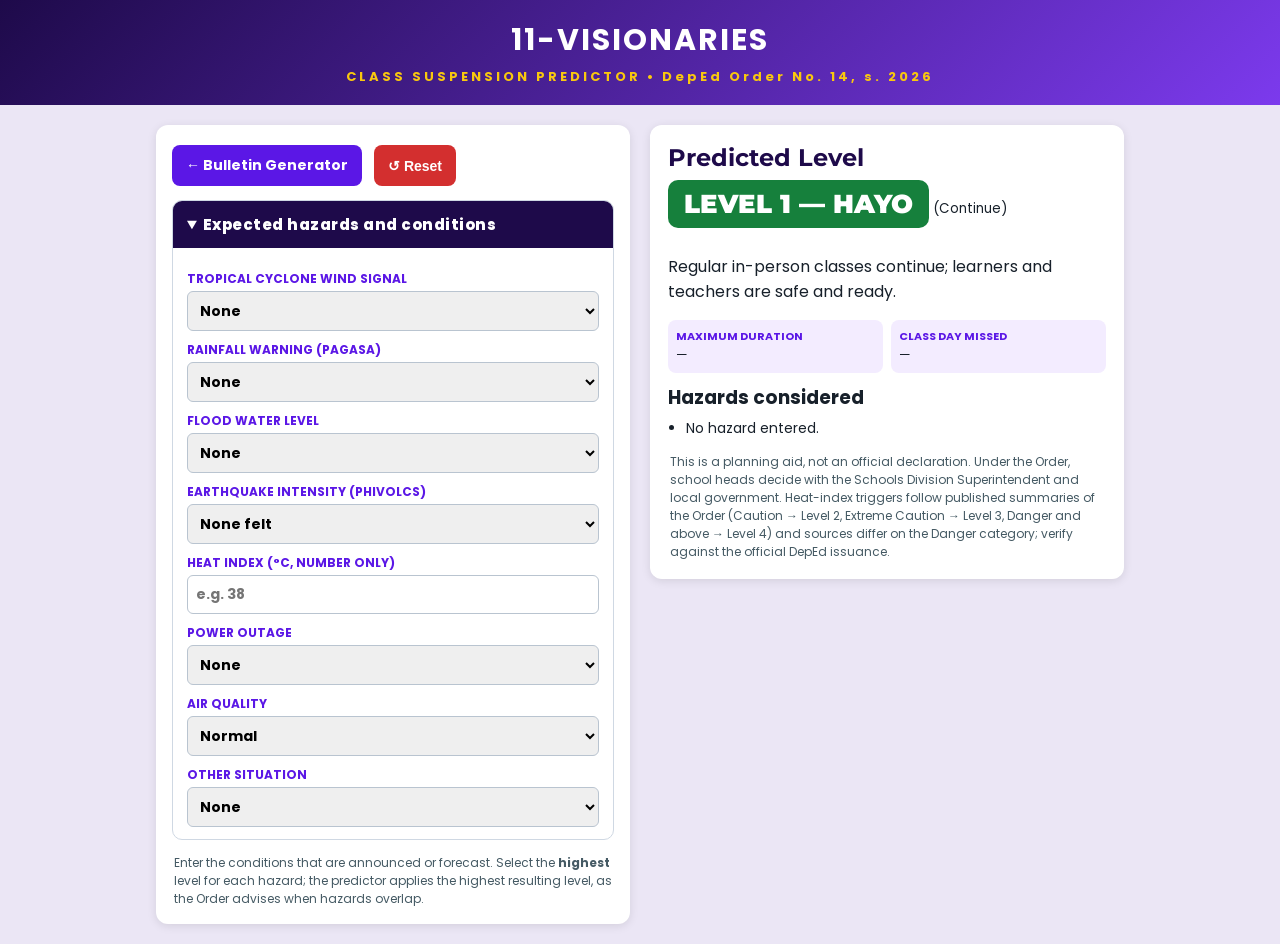
==== suspension.html @ 5b6e0b33 "Update_v3" ====
<!DOCTYPE html>
<html lang="en">
<head>
<meta charset="UTF-8">
<meta name="viewport" content="width=device-width, initial-scale=1.0">
<title>11-VISIONARIES Class Suspension Predictor</title>
<link rel="preconnect" href="https://fonts.googleapis.com">
<link rel="preconnect" href="https://fonts.gstatic.com" crossorigin>
<link href="https://fonts.googleapis.com/css2?family=Montserrat:wght@700;800;900&family=Poppins:wght@400;500;600;700&display=swap" rel="stylesheet">
<link rel="stylesheet" href="style.css">
<style>
.sp{max-width:1000px;margin:20px auto;padding:0 16px;display:grid;grid-template-columns:1fr 1fr;gap:20px;align-items:start}
@media(max-width:800px){.sp{grid-template-columns:1fr}}
.result{background:#fff;border-radius:12px;padding:18px;box-shadow:0 2px 10px rgba(0,0,0,.1);position:sticky;top:10px}
.result h2{margin:0 0 8px;font-family:Montserrat,Poppins,sans-serif;color:#1e0a4a}
.big{display:inline-block;font:900 26px Montserrat,Poppins,sans-serif;padding:8px 16px;border-radius:10px;color:#fff;margin-bottom:10px}
.lv1{background:#16803c}.lv2{background:#f9c80e;color:#1e0a4a}.lv3{background:#f57c00}.lv4{background:#d32f2f}
.result ul{padding-left:18px;margin:6px 0}.result li{margin:3px 0;font-size:14px}
.facts{display:grid;grid-template-columns:1fr 1fr;gap:8px;margin:10px 0}.facts div{background:#f3ecff;border-radius:8px;padding:8px;font-size:13px}
.facts b{display:block;color:#5b17e6;font-size:11px;text-transform:uppercase}
.auto{background:#ffe3e3;border-left:6px solid #d32f2f;padding:8px 10px;border-radius:6px;font-weight:600;font-size:13px;margin:8px 0}
</style>
</head>
<body>
<header class="app-header"><h1>11-VISIONARIES</h1><p>CLASS SUSPENSION PREDICTOR • DepEd Order No. 14, s. 2026</p></header>
<main class="sp">
  <section class="controls" style="max-width:none;flex:none">
    <div class="toolbar"><a class="btn" href="index.html" style="text-decoration:none">← Bulletin Generator</a><button class="btn danger" id="reset">↺ Reset</button></div>
    <details class="panel" open><summary>Expected hazards and conditions</summary><div class="panel-body" id="fields"></div></details>
    <p class="note-small">Enter the conditions that are announced or forecast. Select the <b>highest</b> level for each hazard; the predictor applies the highest resulting level, as the Order advises when hazards overlap.</p>
  </section>
  <section class="result" id="out"></section>
</main>
<script src="deped.js"></script>
<script src="suspension.js"></script>
</body>
</html>
---- style.css ----
:root{
  --navy:#1e0a4a; --navy2:#5b17e6; --blue:#7c3aed; --sky:#efe8ff;
  --yellow:#f9c80e; --orange:#f57c00; --red:#d32f2f; --dred:#7f0000; --grey:#607d8b;
}
*{box-sizing:border-box}
body{margin:0;font-family:"Poppins","Segoe UI",Arial,sans-serif;background:#ebe6f5;color:#17202a}

/* ---------- APP ---------- */
.app-header{background:linear-gradient(135deg,var(--navy),var(--blue));color:#fff;text-align:center;padding:18px}
.app-header h1{margin:0;font-size:30px;letter-spacing:2px}
.app-header p{margin:4px 0 0;font-size:13px;letter-spacing:3px;color:var(--yellow);font-weight:700}
.app{display:flex;gap:20px;padding:20px;align-items:flex-start;max-width:1700px;margin:auto}
.controls{flex:0 0 440px;max-width:440px;background:#fff;border-radius:12px;padding:16px;box-shadow:0 2px 10px rgba(0,0,0,.1)}
.preview-wrap{flex:1;min-width:0;overflow:hidden;position:sticky;top:10px}
#scaler{width:1080px;height:1350px;transform-origin:top left}

.toolbar{display:flex;gap:8px;flex-wrap:wrap}
.btn{border:0;border-radius:8px;padding:10px 14px;background:var(--navy2);color:#fff;font-weight:700;font-size:14px;cursor:pointer;transition:filter .15s,transform .15s;display:inline-block;margin:4px 4px 4px 0}
.btn:hover{filter:brightness(1.2);transform:translateY(-1px)}
.btn.primary{background:#16803c}.btn.danger{background:var(--red)}.btn.upload{background:var(--blue)}
.status{min-height:22px;margin:8px 0;font-size:13px;font-weight:700;color:var(--navy2)}
.status.ok{color:#16803c}.status.err{color:var(--red)}

.panel{border:1px solid #cfd8e3;border-radius:10px;margin-top:10px;overflow:hidden}
.panel>summary{cursor:pointer;padding:12px 14px;background:var(--navy);color:#fff;font-weight:800;font-size:15px;letter-spacing:.5px}
.panel>summary:hover{background:var(--navy2)}
.panel-body{padding:12px 14px}
.panel label{display:block;margin-top:10px;font-size:12px;font-weight:700;color:var(--navy2);text-transform:uppercase}
.panel label.btn{color:#fff;text-transform:none;font-size:14px;margin-top:4px}
.panel input,.panel textarea,.panel select{width:100%;padding:8px;margin-top:3px;border:1px solid #b9c4d0;border-radius:6px;font:inherit;font-size:14px}
.panel textarea{min-height:64px;resize:vertical}
.alert-item{border:1px solid #cfd8e3;border-left:6px solid var(--orange);border-radius:8px;padding:8px 10px;margin-bottom:10px;background:#f8fafc}
.alert-item h5{margin:0;display:flex;justify-content:space-between;align-items:center;font-size:13px}
.note-small{font-size:12px;color:#455a64;margin:14px 2px 0}

/* ---------- BULLETIN (1080 x 1350) ---------- */
#bulletin{width:1080px;height:1350px;overflow:hidden;background:#fff;display:flex;flex-direction:column;padding:26px;gap:10px;
  font-family:"Poppins","Segoe UI",Arial,sans-serif;color:#1e0a4a;
  background:linear-gradient(#f7f2ff,#e9ddff)}
.b-head{display:flex;justify-content:space-between;align-items:center;color:#fff;border-radius:18px;padding:18px 28px;height:140px;flex:none;
  background:radial-gradient(circle at 85% 20%,rgba(255,255,255,.85) 0,rgba(255,220,100,.55) 8%,rgba(255,255,255,0) 28%),linear-gradient(135deg,#1e0a4a,#7c3aed)}
.b-brand{font-family:"Montserrat","Poppins",Arial,sans-serif;font-size:56px;font-weight:900;letter-spacing:2px;line-height:1}
.b-title{font-size:30px;font-weight:800;letter-spacing:4px;color:var(--yellow);margin-top:6px}
.b-num{text-align:center;background:rgba(30,10,74,.85);border:3px solid var(--yellow);border-radius:14px;padding:8px 18px;margin-right:130px}
.b-num small{display:block;font-size:13px;letter-spacing:2px}.b-num strong{font-size:40px;line-height:1.1}
.b-demo{flex:none;background:var(--red);color:#fff;text-align:center;font-weight:900;letter-spacing:2px;padding:6px;border-radius:8px;font-size:17px}
.b-pill{flex:none;display:flex;justify-content:space-between;gap:12px;background:#fff;border:3px solid var(--navy2);border-radius:24px;padding:9px 20px;font-size:15px}
.b-pill b{color:var(--blue)}

.b-block{border:3px solid var(--navy2);border-radius:14px;background:#fff;overflow:hidden;display:flex;flex-direction:column;min-width:0}
.b-bar{flex:none;background:var(--navy2);color:#fff;text-align:center;font-weight:800;font-size:15px;letter-spacing:1px;padding:6px 8px}
.b-row{display:flex;border-top:1px solid #c5d0dc}
.b-row .k{flex:0 0 200px;background:var(--sky);font-weight:800;font-size:14px;padding:8px 12px;display:flex;align-items:center}
.b-row .v{flex:1;padding:8px 12px;font-size:15px;line-height:1.3;max-height:92px;overflow:hidden}
.pre{white-space:pre-line}
.b-metrics{display:grid;grid-template-columns:repeat(4,1fr);border-top:1px solid #c5d0dc}
.b-metrics div{padding:6px 10px;text-align:center;border-right:1px solid #c5d0dc}.b-metrics div:last-child{border:0}
.b-metrics small,.tc-grid small{display:block;font-size:11px;font-weight:800;color:var(--blue);letter-spacing:.5px}
.b-metrics b{font-size:17px}

.b-duo{display:grid;grid-template-columns:1fr 1.5fr;gap:10px;flex:none}
.b-duo-mid{grid-template-columns:1fr 1fr;flex:1 1 0;min-height:0}
.heat-main{display:flex;align-items:center;justify-content:center;gap:12px;padding:10px 8px;flex-wrap:wrap}
.heat-val{font-size:60px;font-weight:900;line-height:1}
.heat-cat{font-size:18px;font-weight:900;padding:6px 12px;border-radius:8px;background:var(--grey);color:#fff;text-transform:uppercase;text-align:center}
.heat-caution{background:var(--yellow)!important;color:#1e0a4a!important}
.heat-extcaution{background:var(--orange)!important}
.heat-danger{background:var(--red)!important}
.heat-extdanger{background:var(--dred)!important}
.mini{padding:3px 12px;font-size:14px;line-height:1.3}.mini b{color:var(--blue)}
.tc-grid{display:grid;grid-template-columns:1fr 1fr;gap:4px 10px;padding:8px 12px 2px}
.tc-grid .wide{grid-column:1/3}.tc-grid b{font-size:15px}
.tc-active{color:#fff;background:var(--red);padding:1px 8px;border-radius:6px;display:inline-block}
.tc-mod{color:#1e0a4a;background:var(--orange);padding:1px 8px;border-radius:6px;display:inline-block}
.tc-low{color:#1e0a4a;background:var(--yellow);padding:1px 8px;border-radius:6px;display:inline-block}

.sat-box{flex:1;min-height:0;margin:8px 12px 4px;background:#1e0a4a center/contain no-repeat;border-radius:8px;display:flex;align-items:center;justify-content:center;color:#c4b5fd;font-size:15px}
.alert-out{padding:8px;display:flex;flex-direction:column;gap:6px;overflow:hidden;flex:1;min-height:0}
.a-card{border-left:10px solid var(--grey);background:#eceff1;border-radius:6px;padding:5px 9px;font-size:12.5px;line-height:1.25;flex:none}
.a-top{display:flex;justify-content:space-between;gap:6px;font-weight:800;font-size:13px;margin-bottom:2px}
.a-badge{padding:1px 8px;border-radius:5px;color:#fff;background:var(--grey);font-size:11.5px;white-space:nowrap}
.a-info{border-color:var(--grey)}
.a-adv{border-color:var(--yellow);background:#fff8dc}.a-adv .a-badge{background:var(--yellow);color:#1e0a4a}
.a-watch{border-color:var(--orange);background:#ffecd6}.a-watch .a-badge{background:var(--orange)}
.a-warn{border-color:var(--red);background:#ffe3e3}.a-warn .a-badge{background:var(--red)}
.a-sev{border-color:var(--dred);background:#f6d0d0}.a-sev .a-badge{background:var(--dred)}
.a-none{font-weight:800;text-align:center;padding:30px 10px;color:var(--navy2);font-size:16px}

.b-severe{flex:none;height:250px}
.sev-grid{display:grid;grid-template-columns:repeat(4,1fr);flex:1;min-height:0}
.sev-grid>div{padding:6px 10px;border-right:1px solid #c5d0dc;overflow:hidden}.sev-grid>div:last-child{border:0}
.sev-grid h4{margin:0 0 3px;font-size:13px;color:var(--blue);letter-spacing:.5px}
.sev-grid p{margin:0;font-size:13px;line-height:1.3}
.b-next{flex:none;background:var(--navy2);color:#fff;font-size:14px;padding:6px 14px}.b-next b{color:var(--yellow)}

.b-foot{flex:none;background:var(--navy);color:#fff;border-radius:12px;text-align:center;padding:8px 14px;font-size:12px;line-height:1.35;display:flex;flex-direction:column}
.b-foot b{font-size:14px;letter-spacing:1px;color:var(--yellow)}.b-foot .ue{color:#c4b5fd;font-size:11px}

/* ---------- RESPONSIVE ---------- */
@media (max-width:1100px){
  .app{flex-direction:column;padding:12px}
  .controls{flex:none;max-width:none;width:100%}
  .preview-wrap{position:static;width:100%}
}

/* ---------- PRINT ---------- */
@page{size:A4;margin:0}
@media print{
  body{background:#fff}
  .app-header,.controls{display:none!important}
  .app{display:block;padding:0}
  .preview-wrap{position:static;height:auto!important;overflow:visible}
  #scaler{transform:none!important;zoom:.7}
}

/* ---------- v2 additions ---------- */
.b-head-text{display:flex;align-items:center;gap:20px}
.eye{width:130px;height:76px;flex:none}
.b-title,.b-bar,.b-num strong,.heat-val{font-family:"Montserrat","Poppins",Arial,sans-serif}
.heat-desc{padding:0 12px 4px;font-size:12px;line-height:1.3;color:#4c1d95;font-weight:500}
.btn.fetch{background:#7c3aed}
.b-block{box-shadow:0 2px 0 rgba(91,23,230,.25)}

/* ---------- v3 ---------- */
#bulletin{padding:22px;gap:8px}
.b-head{height:108px;padding:12px 24px}
.b-brand{font-size:50px}.b-title{font-size:26px;margin-top:2px}
.eye{width:116px;height:68px}
.b-num{padding:5px 16px}.b-num strong{font-size:32px}
.b-demo{padding:3px;font-size:14px}.b-pill{padding:6px 18px;font-size:14px}
.b-flex{display:flex;gap:8px;flex:none}.b-flex>.b-block{flex:1;min-width:0}
.row2{height:152px}.row3{height:138px}
.b-duo-mid{flex:1 1 0;min-height:0}
.b-severe{height:170px}
.heat-main{padding:6px}.heat-val{font-size:50px}.heat-cat{font-size:15px;padding:4px 10px}
.enso{display:flex;align-items:center;gap:6px;padding:2px 8px;flex:1}#gauge svg{width:150px;height:auto;display:block}
.enso-status{font-weight:800;font-size:15px;color:#5b17e6;line-height:1.2}
.tc-grid{gap:2px 8px;padding:5px 10px 0}.tc-grid b{font-size:13px}.tc-grid small{font-size:10px}.mini{font-size:12px;padding:2px 10px}
.src{font-size:11px;padding:1px 10px 3px;color:#5b17e6;font-weight:600;margin-top:auto}
.quake-out{display:flex;flex-direction:column;gap:3px;padding:2px 8px;flex:1;min-height:0;overflow:hidden}
.q{display:flex;align-items:center;gap:8px;background:#f3ecff;border-radius:6px;padding:2px 8px;font-size:12px;line-height:1.2}
.q .m{background:#d32f2f;color:#fff;font-weight:800;border-radius:6px;padding:2px 7px;font-size:14px;flex:none}
.q .m.mid{background:#f57c00}.q .m.lo{background:#f9c80e;color:#1e0a4a}
.msg{margin:auto;font-weight:800;color:#5b17e6;text-align:center;font-size:14px}
.deped-out{flex:1;padding:6px 10px;display:flex;flex-direction:column;gap:3px;justify-content:center}
.lv{display:inline-block;font-weight:900;font-size:19px;padding:3px 12px;border-radius:8px;color:#fff;align-self:flex-start;font-family:"Montserrat","Poppins",Arial,sans-serif}
.lv1{background:#16803c}.lv2{background:#f9c80e;color:#1e0a4a}.lv3{background:#f57c00}.lv4{background:#d32f2f}
.deped-out p{margin:0;font-size:11.5px;line-height:1.25}.deped-out small{color:#5b17e6;font-weight:700;font-size:10.5px}
.alert-out .a-none{margin:auto;font-size:21px;text-align:center;padding:10px}
.sev-none{display:none;flex:1;align-items:center;justify-content:center;font-size:28px;font-weight:900;color:#5b17e6;font-family:"Montserrat","Poppins",Arial,sans-serif}
.b-nextbar{flex:none;background:#fff;border:3px solid #5b17e6;border-radius:20px;text-align:center;font-weight:700;font-size:13px;padding:4px;color:#5b17e6}
.b-foot{padding:6px 12px;font-size:11.5px}.b-foot .ue{font-size:10.5px}
.b-metrics b{font-size:15px}.b-row .v{max-height:64px;font-size:14px;padding:6px 12px}.b-row .k{padding:6px 12px}
.sev-grid p{font-size:12.5px}
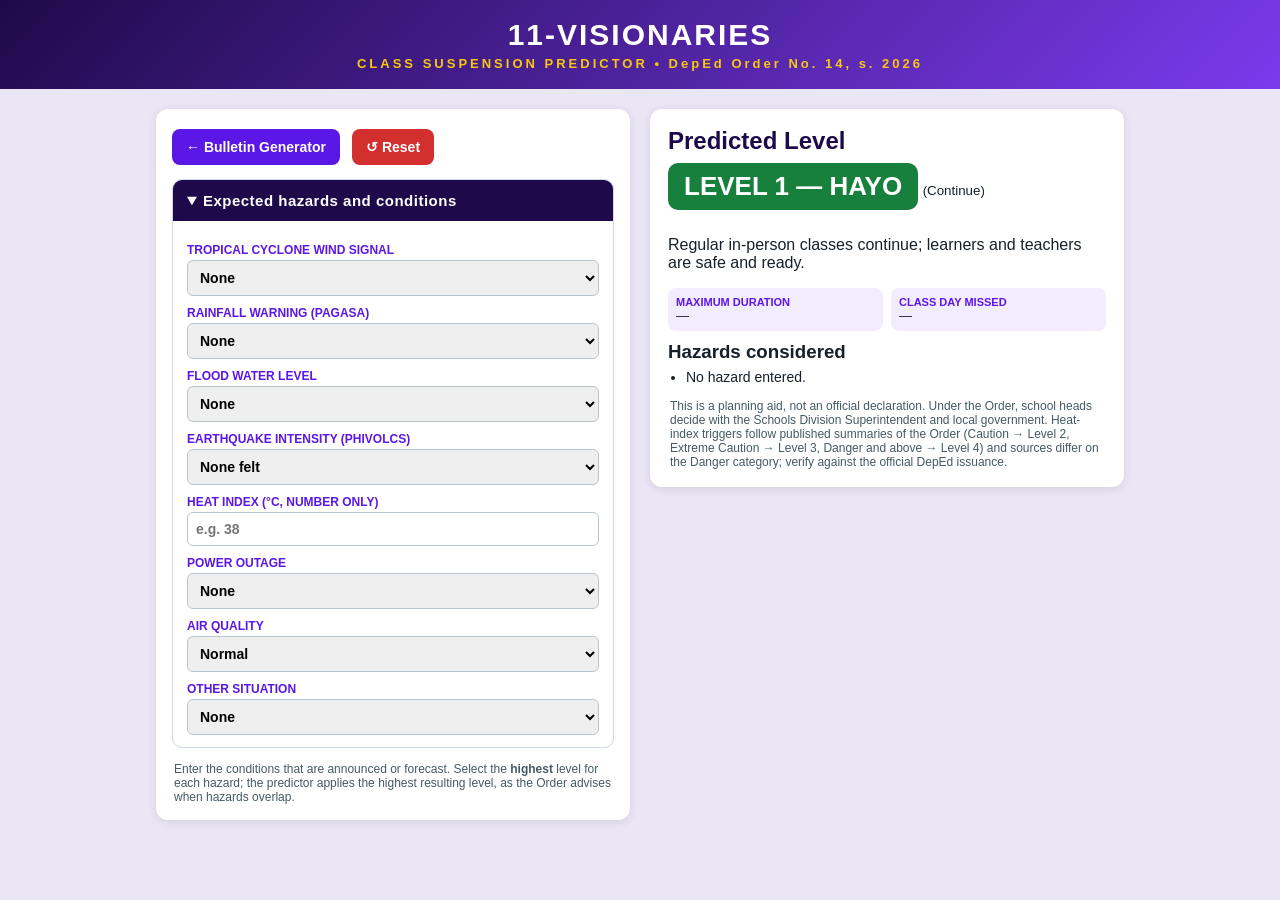
==== commit 840ad197: "Update_v4" ====
--- a/suspension.html
+++ b/suspension.html
@@ -4,9 +4,6 @@
 <meta charset="UTF-8">
 <meta name="viewport" content="width=device-width, initial-scale=1.0">
 <title>11-VISIONARIES Class Suspension Predictor</title>
-<link rel="preconnect" href="https://fonts.googleapis.com">
-<link rel="preconnect" href="https://fonts.gstatic.com" crossorigin>
-<link href="https://fonts.googleapis.com/css2?family=Montserrat:wght@700;800;900&family=Poppins:wght@400;500;600;700&display=swap" rel="stylesheet">
 <link rel="stylesheet" href="style.css">
 <style>
 .sp{max-width:1000px;margin:20px auto;padding:0 16px;display:grid;grid-template-columns:1fr 1fr;gap:20px;align-items:start}
--- a/style.css
+++ b/style.css
@@ -1,3 +1,11 @@
+/* Self-hosted fonts (Montserrat, Poppins - SIL Open Font License) */
+@font-face{font-family:"Montserrat";font-style:normal;font-weight:700;font-display:block;src:url("fonts/montserrat-latin-700-normal.woff2") format("woff2");}
+@font-face{font-family:"Montserrat";font-style:normal;font-weight:800;font-display:block;src:url("fonts/montserrat-latin-800-normal.woff2") format("woff2");}
+@font-face{font-family:"Montserrat";font-style:normal;font-weight:900;font-display:block;src:url("fonts/montserrat-latin-900-normal.woff2") format("woff2");}
+@font-face{font-family:"Poppins";font-style:normal;font-weight:400;font-display:block;src:url("fonts/poppins-latin-400-normal.woff2") format("woff2");}
+@font-face{font-family:"Poppins";font-style:normal;font-weight:500;font-display:block;src:url("fonts/poppins-latin-500-normal.woff2") format("woff2");}
+@font-face{font-family:"Poppins";font-style:normal;font-weight:600;font-display:block;src:url("fonts/poppins-latin-600-normal.woff2") format("woff2");}
+@font-face{font-family:"Poppins";font-style:normal;font-weight:700;font-display:block;src:url("fonts/poppins-latin-700-normal.woff2") format("woff2");}
 :root{
   --navy:#1e0a4a; --navy2:#5b17e6; --blue:#7c3aed; --sky:#efe8ff;
   --yellow:#f9c80e; --orange:#f57c00; --red:#d32f2f; --dred:#7f0000; --grey:#607d8b;
@@ -152,3 +160,24 @@
 .b-foot{padding:6px 12px;font-size:11.5px}.b-foot .ue{font-size:10.5px}
 .b-metrics b{font-size:15px}.b-row .v{max-height:64px;font-size:14px;padding:6px 12px}.b-row .k{padding:6px 12px}
 .sev-grid p{font-size:12.5px}
+
+/* ---------- v4: box fixes ---------- */
+.row2{height:172px}.row3{height:174px}
+.row2>.b-block:nth-child(1){flex:.8}.row2>.b-block:nth-child(2){flex:1}.row2>.b-block:nth-child(3){flex:1.7}
+.tc-grid{grid-template-columns:1fr 1fr 1fr}.tc-grid .wide{grid-column:span 2}
+.tc-grid b{display:block;line-height:1.2;overflow-wrap:anywhere}
+#tcBlock .mini{max-height:38px;overflow:hidden}
+.row3 .b-block{overflow:hidden}
+.quake-out{gap:3px;padding:2px 8px}
+.q{padding:1px 8px;min-height:24px;line-height:1.15}
+.q>span:nth-child(2){flex:1;min-width:0;white-space:nowrap;overflow:hidden;text-overflow:ellipsis}
+.q .i{flex:none;background:#5b17e6;color:#fff;border-radius:5px;padding:1px 7px;font-weight:700;font-size:11px}
+
+/* ---------- v4: print keeps backgrounds and colours ---------- */
+@media print{
+  *{-webkit-print-color-adjust:exact!important;print-color-adjust:exact!important}
+  html,body{background:#fff!important;margin:0}
+  .app{display:block;padding:0;margin:0;max-width:none}
+  .preview-wrap{position:static!important;width:788px!important;height:985px!important;overflow:hidden!important;margin:0 auto}
+  #scaler{transform:scale(.73)!important;transform-origin:top left;zoom:1!important}
+}
